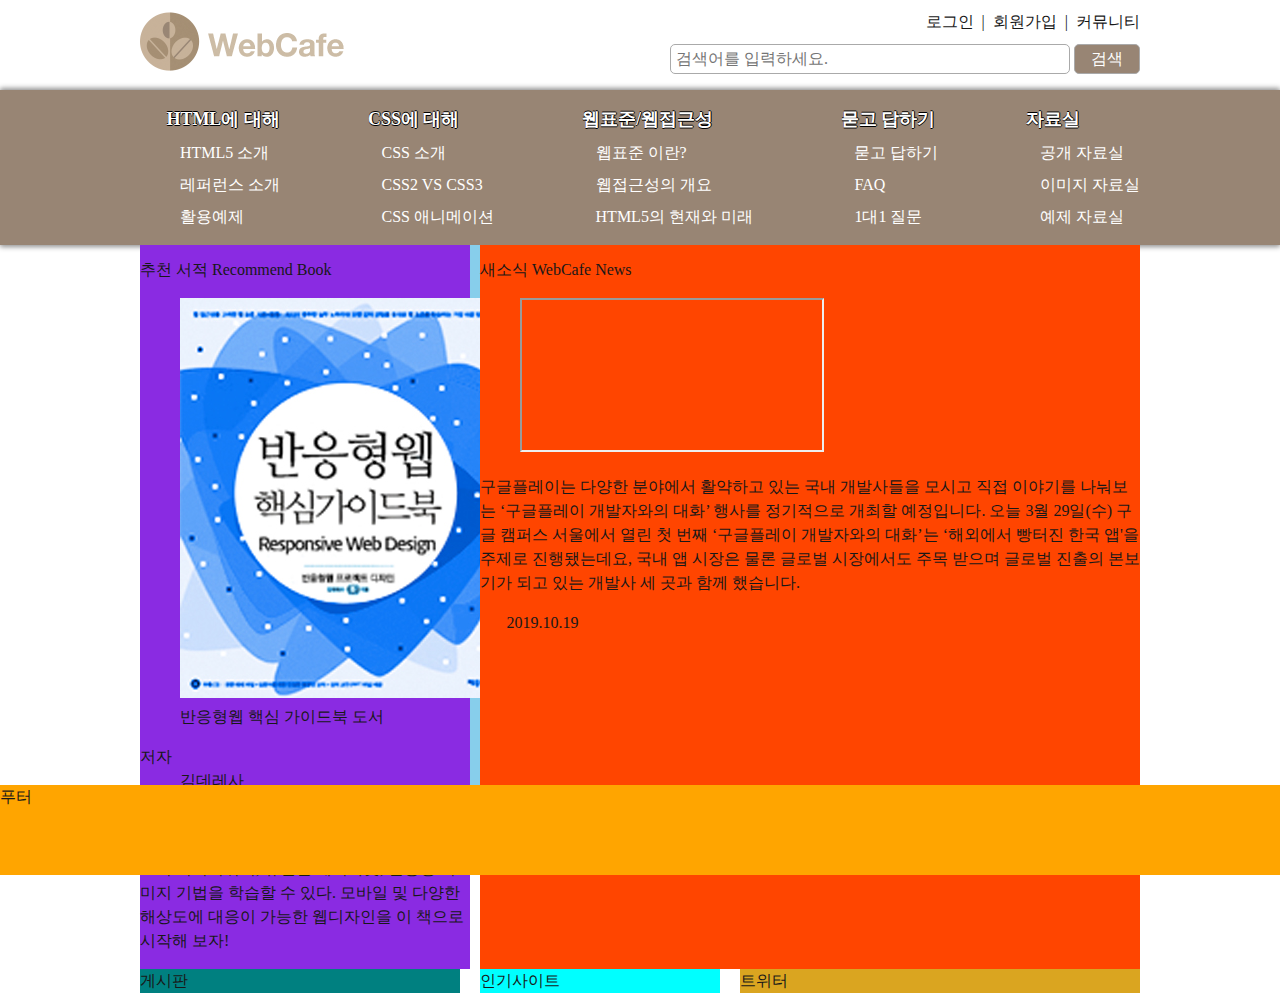
==== index.html @ 344025b4 "추천서적 및 새소식 마크업 완성" ====
<!DOCTYPE html>
<html lang="ko-KR">
<head>
    <meta charset="UTF-8">
    <meta name="viewport" content="width=device-width, initial-scale=1.0">
    <meta http-equiv="X-UA-Compatible" content="ie=edge">
    <title>반응형 웹</title>
    <link href='//spoqa.github.io/spoqa-han-sans/css/SpoqaHanSans-kr.css' rel='stylesheet' type='text/css'>
    <link rel="stylesheet" href="./css/style.css"> 
    <!-- <link rel="stylesheet" href="./css/float.css">  -->
    <!-- <link rel="stylesheet" href="./css/grid.css"> -->
    <script src="./js/jquery.min.js" defer></script>
    <script src="./js/menu.js" defer></script>

</head>
<body>
    <div class="container">
        <header class="header">
            <h1 class="logo"><a href="./index.html"><img src="./images/rwd-logo.png" alt="Web Cafe"></a></h1>
            <ul class="member">
                <li><a href="#">로그인</a><span class="bar" aria-hidden="true">|</span></li>
                <li><a href="#">회원가입</a><span class="bar" aria-hidden="true">|</span></li>
                <li><a href="#">커뮤니티</a></li>
            </ul>
            <form action="https://formspree.io/hyang081245@gmail.com" method="POST" class="search">
                <fieldset>
                    <legend>검색</legend>
                    <input type="search" aria-label="검색어" name="search" required placeholder="검색어를 입력하세요.">
                    <button type="submit" class="btn-search">검색</button>
                </fieldset>
            </form>
        </header>
        <nav class="navigation">
            <h2 class="a11y-hidden">메인 메뉴</h2>
            <button class="btn-menubar" aria-label="메뉴열기">
                <span class="menubar menubar-top"></span>
                <span class="menubar menubar-middle"></span>
                <span class="menubar menubar-bottom"></span>
            </button>
            <ul class="menu">
                <li class="menu-list">
                    <a href="#"" class="menu-item">HTML에 대해</a>
                    <ul class="sub-menu">
                        <li><a href="#">HTML5 소개</a></li>
                        <li><a href="#">레퍼런스 소개</a></li>
                        <li><a href="#">활용예제</a></li>
                    </ul>
                </li>
                <li class="menu-list">
                    <a class="menu-item">CSS에 대해</a>
                        <ul class="sub-menu">
                          <li><a href="#">CSS 소개</a></li>
                          <li><a href="#">CSS2 VS CSS3</a></li>
                          <li><a href="#">CSS 애니메이션</a></li>
                        </ul>
                </li>
                <li class="menu-list">
                    <a class="menu-item">웹표준/웹접근성</a>
                        <ul class="sub-menu">
                          <li><a href="#">웹표준 이란?</a></li>
                          <li><a href="#">웹접근성의 개요</a></li>
                          <li><a href="#">HTML5의 현재와 미래</a></li>
                        </ul>
                </li>
                <li class="menu-list">
                    <a class="menu-item">묻고 답하기</a>
                        <ul class="sub-menu">
                          <li><a href="#">묻고 답하기</a></li>
                          <li><a href="#">FAQ</a></li>
                          <li><a href="#">1대1 질문</a></li>
                        </ul>
                </li>
                <li class="menu-list">
                    <a class="menu-item">자료실</a>
                        <ul class="sub-menu">
                          <li><a href="#">공개 자료실</a></li>
                          <li><a href="#">이미지 자료실</a></li>
                          <li><a href="#">예제 자료실</a></li>
                        </ul>
                </li>
            </ul>
        </nav>
        <main class="main">
            <section class="book">
                <h2 class="book-heading ir">
                  추천 서적
                  <span class="en-block point-color-green">
                    Recommend Book
                  </span>
                </h2>
                <figure class="book-cover">
                  <img
                    class="responsive"
                    src="images/book_rwd.jpg"
                    alt=""
                    aria-labelledby="book-cover-caption"
                  />
                  <figcaption id="book-cover-caption">
                    반응형웹 핵심 가이드북 도서
                  </figcaption>
                </figure>
                <dl class="book-detail">
                  <dt>저자</dt>
                  <dd>김데레사</dd>
                  <dt class="a11y-hidden">평점</dt>
                  <dd class="book-grade" aria-label="5점 만점에 4점">
                    <span aria-hidden="true">★★★★☆</span>
                  </dd>
                </dl>
                <p class="recommend">
                  반응형웹 디자인을 위한 핵심 내용을 다루고 있으며 미디어쿼리, 유연한
                  레이아웃, 반응형 이미지 기법을 학습할 수 있다. 모바일 및 다양한
                  해상도에 대응이 가능한 웹디자인을 이 책으로 시작해 보자!
                </p>
              </section>
            
              <section class="news">
                <h2 class="news-heading ir">
                  새소식 <span class="en-block point-color-yellow">WebCafe News</span>
                </h2>
                <figure class="news-video-container">
                  <!-- <video class="news-video rwd-img" poster="media/poster.jpg" controls>
                    <source src="media/stories.mp4" type="video/mp4" />
                    <track
                      src="media/stories-en.vtt"
                      kind="captions"
                      srclang="en"
                      label="English Caption"
                    />
                  </video> -->
                  <div class="iframe-container">
                    <iframe
                      class="iframe-video"
                      src="https://www.youtube.com/embed/0Jw7OBkkfzo"
                      allowfullscreen
                    ></iframe>
                  </div>
                  <figcaption class="a11y-hidden">구글 개발자 이야기</figcaption>
                </figure>
                <p class="news-summary">
                  구글플레이는 다양한 분야에서 활약하고 있는 국내 개발사들을 모시고 직접
                  이야기를 나눠보는 ‘구글플레이 개발자와의 대화’ 행사를 정기적으로
                  개최할 예정입니다. 오늘 3월 29일(수) 구글 캠퍼스 서울에서 열린 첫 번째
                  ‘구글플레이 개발자와의 대화’는 ‘해외에서 빵터진 한국 앱'을 주제로
                  진행됐는데요, 국내 앱 시장은 물론 글로벌 시장에서도 주목 받으며 글로벌
                  진출의 본보기가 되고 있는 개발사 세 곳과 함께 했습니다.
                </p>
                <time class="news-date icon-calendar" datetime="2019-10-19T14:03:23">
                  2019.10.19
                </time>
              </section>

            </section>
            <section class="board">게시판</section>
            <section class="favorite">인기사이트</section>
            <article class="twitter">트위터</article>
        </main>
        <footer class="footer">푸터</footer>
    </div>
    
</body>
</html>
---- css/style.css ----
@charset "utf-8";
@import url(./normalize.css);
@import url(./fonts.css);

*, *::before, *::after {
  box-sizing: border-box; 
  font-family: 'Spoqa Han Sans', 'Sans-serif'; 
}
html {
  font-size: 10px;
}
body{
  font-weight: 300;
  font-size: 1.6rem;
  color: #181818;
  background-color: #fff;
  line-height: 1.5;
}
a {
  text-decoration: none;
  color: inherit;
}
/*제목초기화*/
h1, h2, h3, h4, h5, h6{
  font-size: 1em;
  font-weight: 300;
}
fieldset{
  border: 0;
  margin: 0;
  padding: 0;
}
/*공통 숨김 콘텐츠*/
legend, .a11y-hidden{
  background: pink;
  position: absolute;
  width: 1px;
  height: 1px;
  margin: -1px;
  overflow: hidden;
  clip-path: polygon(0 0, 0 0, 0 0)
}
/*all divice*/
.container{
  display: flex;
  flex-flow: row wrap;
}

.header, .navigation, .main, .footer{
  width: 100%;
}

/*공통헤더*/

.header{
padding-bottom: 1em;
  display: flex;
  flex-flow: row wrap;
}
.logo, .member, .search{
  width: 100%;
}
/*공통 멤버*/
.member{
  display: flex;
  justify-content: flex-end;
  order: -1;
  margin: 0;
  list-style: none;
  padding: 2px 0;
}
.member a{
  display: inline-block;
  padding: 0.5em 0;
}
/*공통로고*/
.logo{
}
/*공통검색*/
.search{
  order: 1;
}
input[type="search"], .btn-search{
  vertical-align: top;
}
input[type="search"]{
  border: 1px solid #aaa;
  border-radius: 5px;
  padding: 2px 5px;
 height: 30px;
}

input[type="search"]:focus::-webkit-input-placeholder { /* Chrome/Opera/Safari */
  color: transparent;
}
input[type="search"]:focus::-moz-placeholder { /* Firefox 19+ */
  color: transparent;
}
input[type="search"]:focus:-ms-input-placeholder { /* IE 10+ */
  color: transparent;
}
input[type="search"]:focus:-moz-placeholder { /* Firefox 18- */
  color: transparent;
}


.main{
  background-color: skyblue;
  height: 60vh;
  display: flex;
  flex-flow: row wrap; 
}
.book, .news, .board, .favorite, .twitter{
  width: 100%;
}
.book{
  background-color: blueviolet;
}
.news{
  background-color: orangered;
}
.board{
  background-color: teal;
}
.favorite{
background-color: aqua;
}
.twitter{
  background-color: goldenrod
}
.footer{
  background-color: orange;
  height: 10vh;
}






/*mobile device*/

@media screen and (max-width:1000px){
/*모바일 헤더*/
  .header{
    background-color: #38302e;
  }
  .logo, .member, .search{
    padding: 0 1.5em;
  }
  .logo{   
    margin-top:0.5em;
    margin-bottom: 0.5em;
  }
  /*모바일 검색*/

  .search fieldset{
    font-size: 0;
  }
  input[type="search"]{
    width: calc(100% - 4.5rem);
    font-size: 1.6rem;
  }
  .btn-search{
    width: 3rem;
    height: 3rem;
    font-size: 1rem;
    padding: 0;
    border: 0;
    background: transparent;
    position: relative;
    margin-left: 1.5rem;
  }
  .btn-search::after{
    content: "";
    position: absolute;
    top: 0;
    left: 0;
    width: 100%;
    height: 100%;
    background: url(./images/btn_search.png) no-repeat 0 0 / cover;
  }

  /*모바일 내비게이션*/
  .btn-menubar{
    background: transparent;
    width: 3rem;
    height: 3rem;
    border: 0;
    padding: 0;
    position: absolute;
    right: 1.5em;
    top:4em;
    overflow: hidden;
    cursor: pointer;
  }
  .menubar{
    background-color: #fff;
    width: 100%;
    height: 20%;
    position: absolute;
    left:0;
    border-radius: 1em;
    transition: all 0.2s;
  }
  .menubar-top{
    top: 0;

  }
  .menubar-middle{
    top: 50%;
    transform: translateY(-50%);
  }
  .menubar-bottom{
    top: 100%;
    transform: translateY(-100%);
  }
  .nav-act .menubar-middle{
    transform: translate(-100%, -50%);
  }
  .nav-act .menubar-top{
    top: 50%;
    transform: translateY(-50%) rotate(45deg);
  }
  .nav-act .menubar-bottom{
    top: 50%;
    transform: translateY(-50%) rotate(-45deg);
  }
  .menu{
    color: #fff;
    background-color: rgba(0,0,0,0.85);
    margin: 0;
    position: fixed;
    top: 0;
    left: 0;
    width: 80%;
    height: 100vh;
    padding: 2em 1em; 
    list-style: none;
    transform:  translateX(-100%);
    transition: all 0.2s;
  
  }
  .menu-item{
    cursor: pointer;
  }
  .nav-act .menu{
    transform: none;

  }
  .menu-list{
    margin: 1em 0;
  }
  .sub-menu{
    padding-left: 3em;
    display: none;
  }
  .menu-act .sub-menu{
    display: block;
  }
  .sub-menu li{
    margin: 0.5em 0;
  }
  
  .member{
    background-color: #988574;
    color: #fff;
  }
  .member a{
    margin-left: 1em;
  }
  .bar{
    display: none;
  }
}




/*desktop divice*/
@media screen and (min-width : 1000px){
  .container{
    flex-direction: column;
    align-items: center;
  }
  .header, .menu, .main {
    width: 1000px;
  }
  .header{
    position: relative;
  }
  /*데스크탑 멤버*/
  .bar{
    margin: 0 0.5em;
  }
  /*데스크탑 로고*/
  .logo{
    position: absolute;
    width: initial;
    top:50%;
    left:0;
    transform: translateY(-50%);
    margin: 0;
  }
  /*데스크탑 검색*/
  .search{
    text-align: right;
  }
  input[type="search"]{
    width: 25em;
  }
  .btn-search{
    border: 1px solid #aaa;
    background: #988574;
    color:#fff;
    height: 3rem;
    padding: 0.15em 1em;
    border-radius: 5px;
  }

  /*데스크탑 내비게이션*/
  .navigation{
    background-color: #988574;
    color: #fff;
    box-shadow: 0 -2px 5px 0 #999, 0 2px 5px 0 #999;  
  }
  .btn-menubar{
    display: none;
  }
  .menu, .sub-menu{
    list-style: none;
  }
  .menu{
     margin: 0 auto;
     display: flex;
     justify-content: space-between;
     /* overflow: hidden; */
     padding-left: 0;
  }
  .menu-list{
    /* float: left; */
    margin: 1em 0 0.5em 0;
  }
  .menu-item{
    font-weight: 700;
    font-size: 1.8rem;
  
    cursor: text;
  }
  .menu-list::before, .menu-item{
    text-shadow: 1px 0 0 #000, 0 1px 0 #000, -1px 0 0 #0000, 0 -1px 0 #000;
  }
  .sub-menu{
    font-weight: 400;
  }
  .sub-menu li{
    margin: 0.5em 0;
  }

  .main{ 
    justify-content: space-between;
  }
  .book {
    width: 330px;
  }
  .news{
    width: 660px;
  }
  .board{
    width: 320px;
  }
  .favorite{
    width: 240px;
  }
  .twitter{
    width: 400px;
  }
}
---- css/float.css ----
@charset "utf-8";
@import url(./normalize.css);

/*all divice*/
.container{
  background-color:silver;
}

.header{
  background-color: yellowgreen;
  padding-top: 50px;

}
.logo, .member, .search{
  width: 100%;
}
.logo {}
.member{
  float: right;
  position: absolute;
  display: inline-block;
  margin: 0;
  list-style: none;
  padding: 0;
  top:0;
}
.member li{
  float:left;
}
.search{
}
.navigation{
  background-color: pink;
  height: 20vh;
}
.main{
  background-color: skyblue;
  overflow: hidden;
  height: 60vh; 
}

.book{
  background-color: blueviolet;
}
.news{
  background-color: orangered;
}
.board{
  background-color: teal;
}
.favorite{
background-color: aqua;
}
.twitter{
  background-color: goldenrod
}
.footer{
  background-color: orange;
  height: 10vh;
}


/*mobile divice*/
@media screen and (max-width:1000px){
  
  .favorite, .twitter {
    width: 50%;
    float: left;
  }

}



/*desktop divice*/
@media screen and (min-width:1000px){
  .header, .main{
    width: 1000px;
    margin: 0 auto;
  }
  .main > * {
    float: left;
  }
.book, .board, .twitter{
  margin-right: 20px;
}
  .board, .book{
    width: 320px;
  }
  .news {
    width: 660px;
  }
  .favorite{
    width: 240px;
    float:right;
  }
  .twitter{
    width: 400px;
  }
}
---- css/grid.css ----
@charset "utf-8";
@import url(./normalize.css);

/*all divice*/
.container{
  background-color:silver;
}

.header{
  background-color: yellowgreen;
   height: 10vh; 
}
.navigation{
  background-color: pink;
  height: 20vh;
}
.main{
  background-color: skyblue;
  /* height: 60vh;  */
  display: grid;

}

.book{
  background-color: blueviolet;
}
.news{
  background-color: orangered;
}
.board{
  background-color: teal;
}
.favorite{
background-color: aqua;
}
.twitter{
  background-color: goldenrod
}
.footer{
  background-color: orange;
  height: 10vh;
}

/**/
@media screen and (max-width:800px){
  .main {
    /* grid-template-rows: 50px 50px 50px; */
    grid-auto-rows: minmax(50px, auto);
    grid-template-columns: repeat(2, 50%);
    grid-template-areas: "book book"
                        "twitter board"
                        "favorite ."
                        "news news";
    /* grid-column-gap: 20px; */
  }
  .book{
   
    grid-area: book;
  }
  .twitter{
    grid-area: twitter;
  }
  .news {
    grid-area: news;
  }
  .board{
    grid-area: board;
  }
  .favorite{
    grid-area: favorite;
  }
}
@media screen and (min-width:800px) and (max-width: 1200px){
  .main {
    grid-auto-rows: minmax(50px, auto);
    grid-template-columns: repeat(4, 25%);
    /* grid-column-gap: 20px; */
  }

  .news {
    grid-area: 1/1/2/5;/*rs/cs/re/ce*/
  }
  .book{
    grid-column: 1/3;
  }
  .favorite{
    grid-area: 2/4/4/5;
  }
  .twitter{
 grid-column: 1/4;
  }
  .board{
    grid-area: 4/2/5/5;
  }

}

@media screen and (min-width:1200px){
  .container{
    max-width: 1600px;
    margin: 0 auto;
  }
  .main {
   grid-auto-rows: minmax(100px, auto);
   grid-template-columns: repeat(8,11.1875%);
   /* grid-column-gap: 1.5%; */
  }

  .news {
    grid-area: 1/2/2/8;/*rs/cs/re/ce*/
  }
  .book{
    grid-area: 2/1/3/4;
  }
  .board{
    grid-area: 2/5/3/9;
  }
  .favorite{
    grid-area: 3/1/4/4;
  }
  .twitter{
    grid-area: 3/4/4/8;
  }
  

}
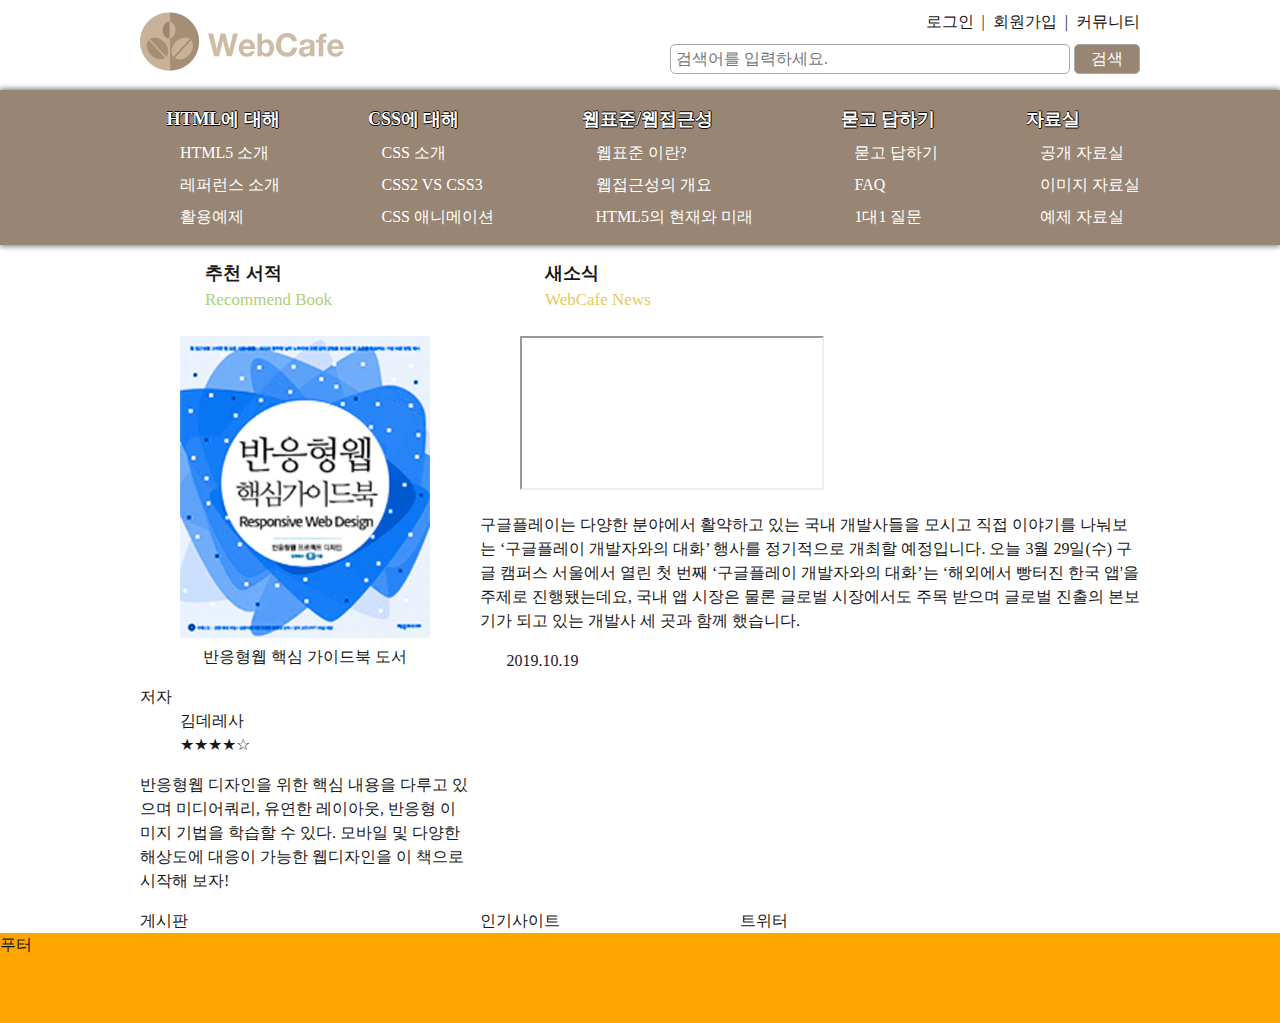
==== commit b8fe4e78: "반응형 이미지 및 ir기법 적용" ====
--- a/index.html
+++ b/index.html
@@ -115,7 +115,7 @@
               </section>
             
               <section class="news">
-                <h2 class="news-heading ir">
+                <h2 class="news-heading ir ir-news">
                   새소식 <span class="en-block point-color-yellow">WebCafe News</span>
                 </h2>
                 <figure class="news-video-container">
--- a/css/style.css
+++ b/css/style.css
@@ -40,6 +40,61 @@
   overflow: hidden;
   clip-path: polygon(0 0, 0 0, 0 0)
 }
+
+/*공통스타일 모듈*/
+
+.responsive{
+  max-width: 100%;
+  height: auto;
+}
+.en-block{
+  font-weight: 400;
+  font-size: 1.7rem;
+  display: block;
+}
+.ir{
+  background:url(./images/sprite_main.png) no-repeat;
+  padding-left: 65px;
+  min-height: 60px;
+}
+.ir-book{
+  background-position: 0 0;
+}
+.ir-news{
+  background-position: 0 -230px;
+}
+.ir-board{
+  background-position: 0 -115px;
+}
+.ir-favorite{
+  background-position: 0 -345px;
+}
+.ir-twitter{
+  background-position: 0 -460px;
+}
+
+.point-color-green{
+  color: #abd375;
+}
+.point-color-yellow{
+  color: #e8ca58;
+}
+.point-color-brown{
+  color: #c7b39a;
+}
+.point-color-skyblue{
+  color: #6aaee6;
+}
+.point-color-orange{
+  color: #eea60a;
+}
+
+
+
+
+
+
+
 /*all divice*/
 .container{
   display: flex;
@@ -103,31 +158,39 @@
   color: transparent;
 }
 
-
+/*공통메인*/
 .main{
-  background-color: skyblue;
-  height: 60vh;
   display: flex;
   flex-flow: row wrap; 
 }
 .book, .news, .board, .favorite, .twitter{
   width: 100%;
 }
-.book{
-  background-color: blueviolet;
-}
-.news{
-  background-color: orangered;
-}
-.board{
-  background-color: teal;
-}
-.favorite{
-background-color: aqua;
-}
-.twitter{
-  background-color: goldenrod
-}
+.main [class*="-heading"]{
+  font-weight: 700;
+  font-size: 1.8rem;
+}
+
+
+/*공통 추천서적*/
+.book-cover{
+  text-align: center;
+}
+
+/*공통 새소식*/
+
+/*공통 게시판*/
+
+/*공통 인기 사이트*/
+
+/*공통 트위터*/
+
+
+
+
+
+
+
 .footer{
   background-color: orange;
   height: 10vh;
@@ -182,6 +245,7 @@
   }
 
   /*모바일 내비게이션*/
+ 
   .btn-menubar{
     background: transparent;
     width: 3rem;
@@ -227,24 +291,28 @@
     transform: translateY(-50%) rotate(-45deg);
   }
   .menu{
+    transform:  translateX(-100%);
+    transition: all 0.2s;
+    overflow: hidden;
+    width: 0;
+    color: transparent;
+    position: fixed;
+    list-style: none;  
+    top: 0;
+    left: 0;
+  
+  }
+  .menu-item{
+    cursor: pointer;
+  }
+  .nav-act .menu{
     color: #fff;
     background-color: rgba(0,0,0,0.85);
-    margin: 0;
-    position: fixed;
-    top: 0;
-    left: 0;
+    margin: 0;    
+    height: 100vh;
+    padding: 0;    
     width: 80%;
-    height: 100vh;
     padding: 2em 1em; 
-    list-style: none;
-    transform:  translateX(-100%);
-    transition: all 0.2s;
-  
-  }
-  .menu-item{
-    cursor: pointer;
-  }
-  .nav-act .menu{
     transform: none;
 
   }
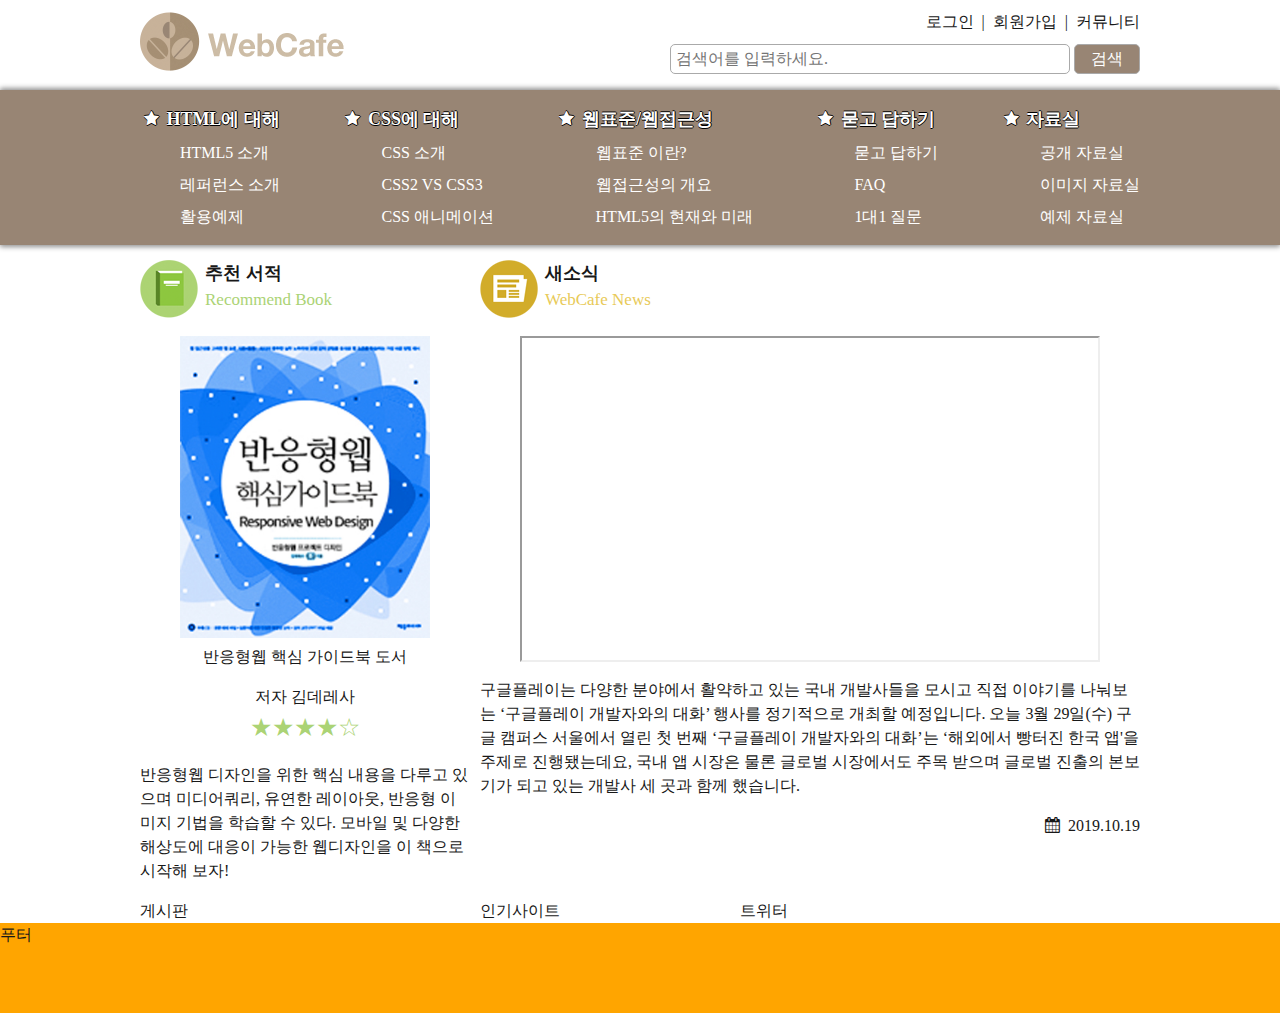
==== commit b37d8ac2: "추천서적 및 새소식 상세 디자인 완성" ====
--- a/index.html
+++ b/index.html
@@ -103,7 +103,7 @@
                   <dt>저자</dt>
                   <dd>김데레사</dd>
                   <dt class="a11y-hidden">평점</dt>
-                  <dd class="book-grade" aria-label="5점 만점에 4점">
+                  <dd class="point-color-green" aria-label="5점 만점에 4점">
                     <span aria-hidden="true">★★★★☆</span>
                   </dd>
                 </dl>
@@ -119,7 +119,7 @@
                   새소식 <span class="en-block point-color-yellow">WebCafe News</span>
                 </h2>
                 <figure class="news-video-container">
-                  <!-- <video class="news-video rwd-img" poster="media/poster.jpg" controls>
+                  <!-- <video class="news-video responsive" poster="media/poster.jpg" controls>
                     <source src="media/stories.mp4" type="video/mp4" />
                     <track
                       src="media/stories-en.vtt"
@@ -128,7 +128,7 @@
                       label="English Caption"
                     />
                   </video> -->
-                  <div class="iframe-container">
+                  <div class="iframe-container video-16-9">
                     <iframe
                       class="iframe-video"
                       src="https://www.youtube.com/embed/0Jw7OBkkfzo"
--- a/css/style.css
+++ b/css/style.css
@@ -89,6 +89,27 @@
   color: #eea60a;
 }
 
+.iframe-container{
+  width: 100%;
+  height: 0 !important;
+  position: relative;
+}
+.video-4-3{
+  padding-top: 75%;
+}
+.video-16-9{
+  padding-top: 56.25%;
+}
+.video-21-9{
+  padding-top: 42.857142857142854%;
+}
+.iframe-video{
+  position: absolute;
+  top: 0;
+  left: 0;
+  width: 100%;
+  height: 100%;
+}
 
 
 
@@ -175,9 +196,24 @@
 /*공통 추천서적*/
 .book-cover{
   text-align: center;
-}
-
+  font-weight: 400;
+}
+.book-detail{
+  text-align: center;
+}
+.book-detail *{
+  margin: 0;
+  display: inline;
+}
+.book-detail [aria-label]{
+  display: block;
+  font-size: 2.5rem;
+}
 /*공통 새소식*/
+.news-date{
+  display: block;
+  text-align: right;
+}
 
 /*공통 게시판*/
 
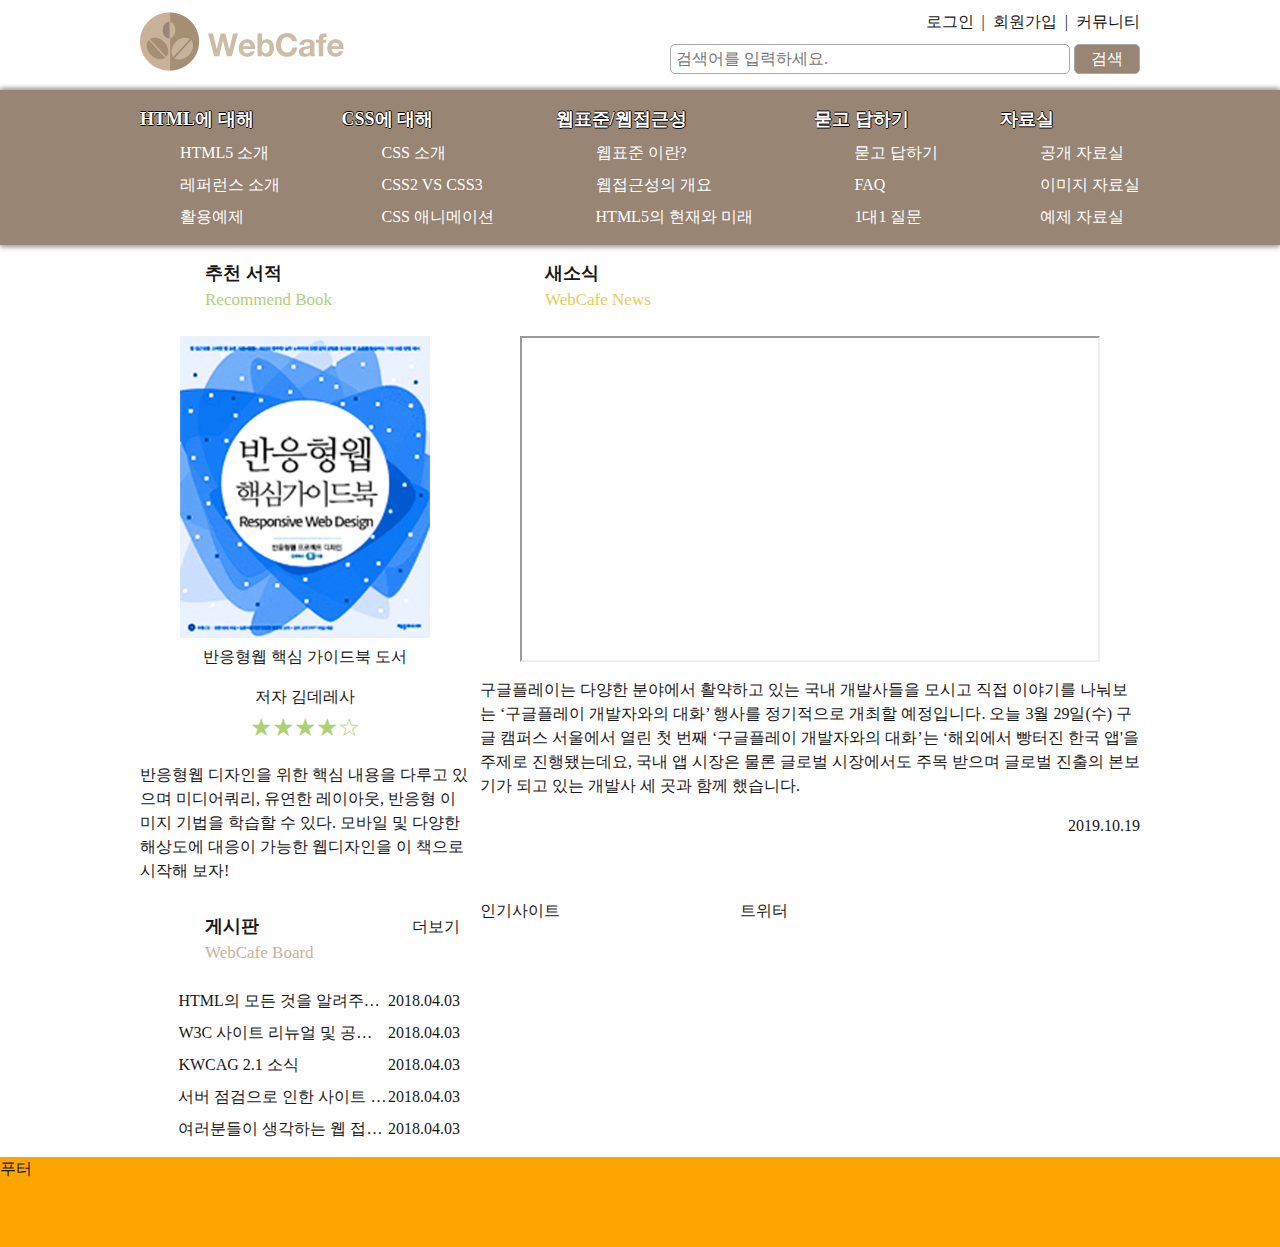
==== commit 8a9a7084: "게시판 마크업 및 상세 디자인 완성" ====
--- a/index.html
+++ b/index.html
@@ -151,7 +151,41 @@
               </section>
 
             </section>
-            <section class="board">게시판</section>
+            
+            <section class="board">
+                <h2 class="board-heading ir ir-board">
+                  <span id="board"> 게시판</span>
+                  <span class="en-block point-color-brown">WebCafe Board</span>
+                </h2>
+                <ul class="board-list">
+                  <li class="icon-star">
+                    <a href="#">HTML의 모든 것을 알려주마 샘플 활용법</a>
+                    <time datetime="2018-04-04T12:34:12">2018.04.03</time>
+                  </li>
+                  <li class="icon-star">
+                    <a href="#">W3C 사이트 리뉴얼 및 공지사항</a>
+                    <time datetime="2018-04-04T12:34:12">2018.04.03</time>
+                  </li>
+                  <li class="icon-star">
+                    <a href="#">KWCAG 2.1 소식</a>
+                    <time datetime="2018-04-04T12:34:12">2018.04.03</time>
+                  </li>
+                  <li class="icon-star">
+                    <a href="#">서버 점검으로 인한 사이트 이용안내 입니다.</a>
+                    <time datetime="2018-04-04T12:34:12">2018.04.03</time>
+                  </li>
+                  <li class="icon-star">
+                    <a href="#"
+                      >여러분들이 생각하는 웹 접근성에 대해 이야기를 나누어 봅시다.</a
+                    >
+                    <time datetime="2018-04-04T12:34:12">2018.04.03</time>
+                  </li>
+                </ul>
+                <a href="#" class="board-more" aria-labelledby="board" title="게시판으로 이동">
+                    <span class=" icon-plus point-color-brown" aria-hidden="true"></span>더보기</a>
+              </section>
+
+
             <section class="favorite">인기사이트</section>
             <article class="twitter">트위터</article>
         </main>
--- a/css/style.css
+++ b/css/style.css
@@ -216,6 +216,34 @@
 }
 
 /*공통 게시판*/
+.board{
+  position: relative;
+}
+.board-list{
+list-style: none;
+padding-left: 1em;
+}
+.board-list li{
+  margin-top: 0.5em;
+  display: flex;
+  align-items: center;
+}
+
+.board-list li > :nth-child(1){
+flex: 1 0 0;
+white-space: nowrap;
+overflow: hidden;
+text-overflow: ellipsis;
+}
+.board-more{
+  position: absolute;
+  top: 1em;
+  right: 0;
+}
+
+
+
+
 
 /*공통 인기 사이트*/
 
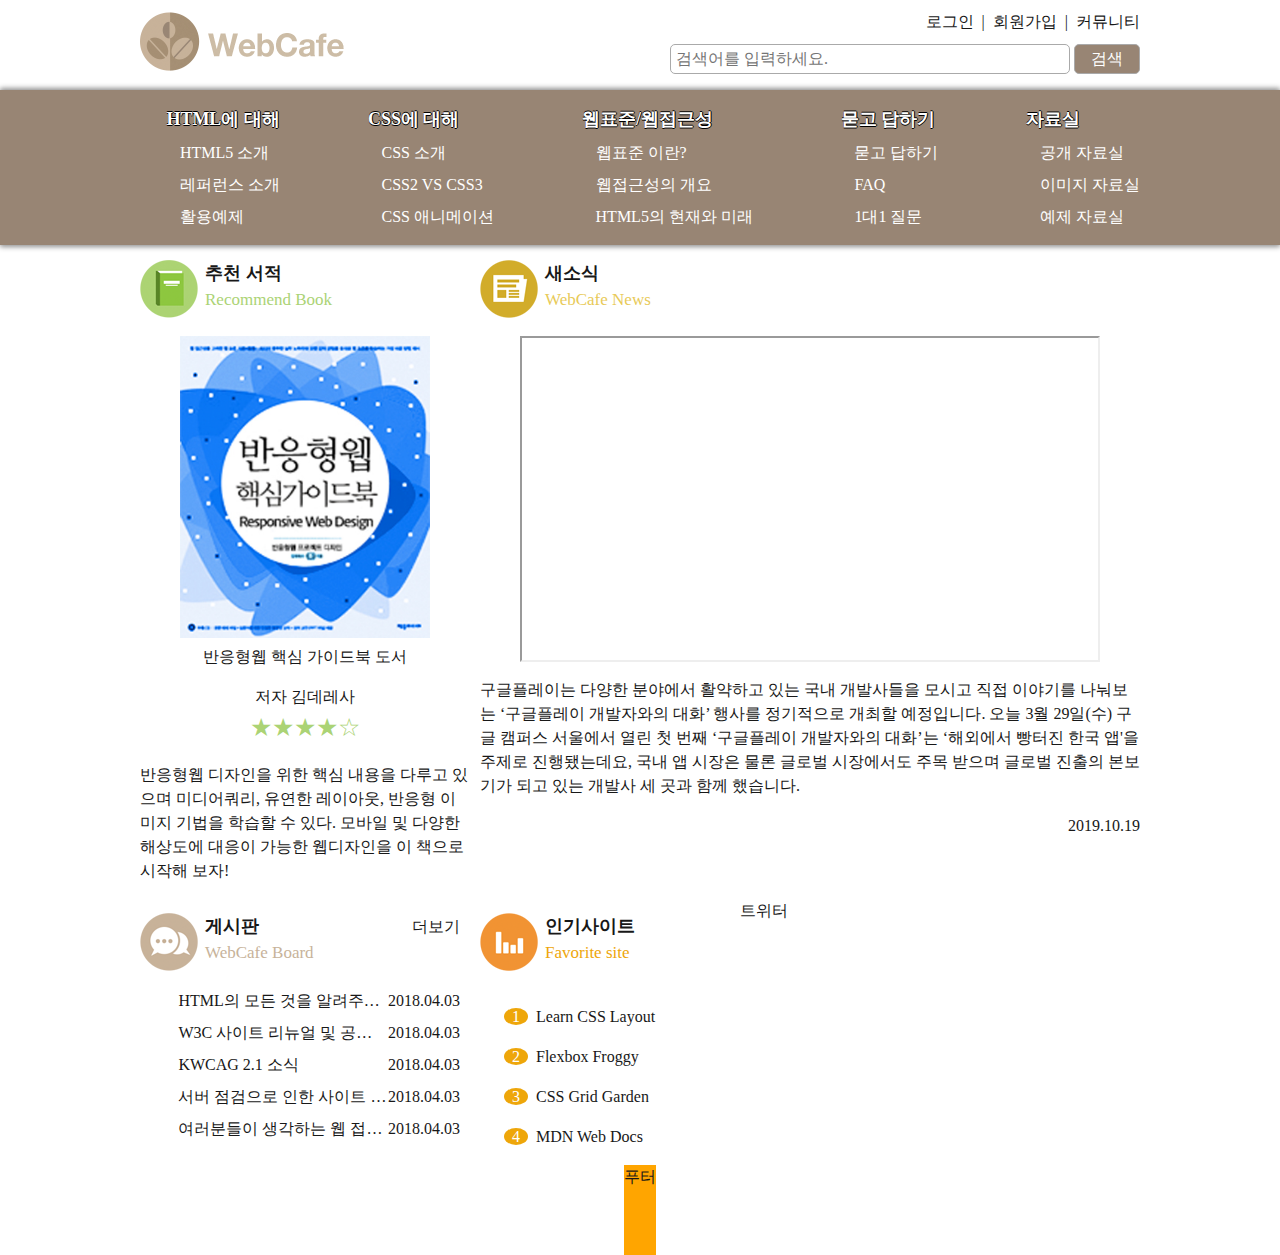
==== commit 6a083c11: "인기사이트 마크업 및 상세디자인 완성" ====
--- a/index.html
+++ b/index.html
@@ -1,125 +1,122 @@
 <!DOCTYPE html>
 <html lang="ko-KR">
+
 <head>
-    <meta charset="UTF-8">
-    <meta name="viewport" content="width=device-width, initial-scale=1.0">
-    <meta http-equiv="X-UA-Compatible" content="ie=edge">
-    <title>반응형 웹</title>
-    <link href='//spoqa.github.io/spoqa-han-sans/css/SpoqaHanSans-kr.css' rel='stylesheet' type='text/css'>
-    <link rel="stylesheet" href="./css/style.css"> 
-    <!-- <link rel="stylesheet" href="./css/float.css">  -->
-    <!-- <link rel="stylesheet" href="./css/grid.css"> -->
-    <script src="./js/jquery.min.js" defer></script>
-    <script src="./js/menu.js" defer></script>
+  <meta charset="UTF-8">
+  <meta name="viewport" content="width=device-width, initial-scale=1.0">
+  <meta http-equiv="X-UA-Compatible" content="ie=edge">
+  <title>반응형 웹</title>
+  <link href='//spoqa.github.io/spoqa-han-sans/css/SpoqaHanSans-kr.css' rel='stylesheet' type='text/css'>
+  <link rel="stylesheet" href="./css/style.css">
+  <!-- <link rel="stylesheet" href="./css/float.css">  -->
+  <!-- <link rel="stylesheet" href="./css/grid.css"> -->
+  <script src="./js/jquery.min.js" defer></script>
+  <script src="./js/menu.js" defer></script>
 
 </head>
+
 <body>
-    <div class="container">
-        <header class="header">
-            <h1 class="logo"><a href="./index.html"><img src="./images/rwd-logo.png" alt="Web Cafe"></a></h1>
-            <ul class="member">
-                <li><a href="#">로그인</a><span class="bar" aria-hidden="true">|</span></li>
-                <li><a href="#">회원가입</a><span class="bar" aria-hidden="true">|</span></li>
-                <li><a href="#">커뮤니티</a></li>
-            </ul>
-            <form action="https://formspree.io/hyang081245@gmail.com" method="POST" class="search">
-                <fieldset>
-                    <legend>검색</legend>
-                    <input type="search" aria-label="검색어" name="search" required placeholder="검색어를 입력하세요.">
-                    <button type="submit" class="btn-search">검색</button>
-                </fieldset>
-            </form>
-        </header>
-        <nav class="navigation">
-            <h2 class="a11y-hidden">메인 메뉴</h2>
-            <button class="btn-menubar" aria-label="메뉴열기">
-                <span class="menubar menubar-top"></span>
-                <span class="menubar menubar-middle"></span>
-                <span class="menubar menubar-bottom"></span>
-            </button>
-            <ul class="menu">
-                <li class="menu-list">
-                    <a href="#"" class="menu-item">HTML에 대해</a>
-                    <ul class="sub-menu">
-                        <li><a href="#">HTML5 소개</a></li>
-                        <li><a href="#">레퍼런스 소개</a></li>
-                        <li><a href="#">활용예제</a></li>
-                    </ul>
-                </li>
-                <li class="menu-list">
-                    <a class="menu-item">CSS에 대해</a>
-                        <ul class="sub-menu">
-                          <li><a href="#">CSS 소개</a></li>
-                          <li><a href="#">CSS2 VS CSS3</a></li>
-                          <li><a href="#">CSS 애니메이션</a></li>
-                        </ul>
-                </li>
-                <li class="menu-list">
-                    <a class="menu-item">웹표준/웹접근성</a>
-                        <ul class="sub-menu">
-                          <li><a href="#">웹표준 이란?</a></li>
-                          <li><a href="#">웹접근성의 개요</a></li>
-                          <li><a href="#">HTML5의 현재와 미래</a></li>
-                        </ul>
-                </li>
-                <li class="menu-list">
-                    <a class="menu-item">묻고 답하기</a>
-                        <ul class="sub-menu">
-                          <li><a href="#">묻고 답하기</a></li>
-                          <li><a href="#">FAQ</a></li>
-                          <li><a href="#">1대1 질문</a></li>
-                        </ul>
-                </li>
-                <li class="menu-list">
-                    <a class="menu-item">자료실</a>
-                        <ul class="sub-menu">
-                          <li><a href="#">공개 자료실</a></li>
-                          <li><a href="#">이미지 자료실</a></li>
-                          <li><a href="#">예제 자료실</a></li>
-                        </ul>
-                </li>
-            </ul>
-        </nav>
-        <main class="main">
-            <section class="book">
-                <h2 class="book-heading ir">
-                  추천 서적
-                  <span class="en-block point-color-green">
-                    Recommend Book
-                  </span>
-                </h2>
-                <figure class="book-cover">
-                  <img
-                    class="responsive"
-                    src="images/book_rwd.jpg"
-                    alt=""
-                    aria-labelledby="book-cover-caption"
-                  />
-                  <figcaption id="book-cover-caption">
-                    반응형웹 핵심 가이드북 도서
-                  </figcaption>
-                </figure>
-                <dl class="book-detail">
-                  <dt>저자</dt>
-                  <dd>김데레사</dd>
-                  <dt class="a11y-hidden">평점</dt>
-                  <dd class="point-color-green" aria-label="5점 만점에 4점">
-                    <span aria-hidden="true">★★★★☆</span>
-                  </dd>
-                </dl>
-                <p class="recommend">
-                  반응형웹 디자인을 위한 핵심 내용을 다루고 있으며 미디어쿼리, 유연한
-                  레이아웃, 반응형 이미지 기법을 학습할 수 있다. 모바일 및 다양한
-                  해상도에 대응이 가능한 웹디자인을 이 책으로 시작해 보자!
-                </p>
-              </section>
-            
-              <section class="news">
-                <h2 class="news-heading ir ir-news">
-                  새소식 <span class="en-block point-color-yellow">WebCafe News</span>
-                </h2>
-                <figure class="news-video-container">
-                  <!-- <video class="news-video responsive" poster="media/poster.jpg" controls>
+  <div class="container">
+    <header class="header">
+      <h1 class="logo"><a href="./index.html"><img src="./images/rwd-logo.png" alt="Web Cafe"></a></h1>
+      <ul class="member">
+        <li><a href="#">로그인</a><span class="bar" aria-hidden="true">|</span></li>
+        <li><a href="#">회원가입</a><span class="bar" aria-hidden="true">|</span></li>
+        <li><a href="#">커뮤니티</a></li>
+      </ul>
+      <form action="https://formspree.io/hyang081245@gmail.com" method="POST" class="search">
+        <fieldset>
+          <legend>검색</legend>
+          <input type="search" aria-label="검색어" name="search" required placeholder="검색어를 입력하세요.">
+          <button type="submit" class="btn-search">검색</button>
+        </fieldset>
+      </form>
+    </header>
+    <nav class="navigation">
+      <h2 class="a11y-hidden">메인 메뉴</h2>
+      <button class="btn-menubar" aria-label="메뉴열기">
+        <span class="menubar menubar-top"></span>
+        <span class="menubar menubar-middle"></span>
+        <span class="menubar menubar-bottom"></span>
+      </button>
+      <ul class="menu">
+        <li class="menu-list">
+          <a href="#"" class=" menu-item">HTML에 대해</a>
+          <ul class="sub-menu">
+            <li><a href="#">HTML5 소개</a></li>
+            <li><a href="#">레퍼런스 소개</a></li>
+            <li><a href="#">활용예제</a></li>
+          </ul>
+        </li>
+        <li class="menu-list">
+          <a class="menu-item">CSS에 대해</a>
+          <ul class="sub-menu">
+            <li><a href="#">CSS 소개</a></li>
+            <li><a href="#">CSS2 VS CSS3</a></li>
+            <li><a href="#">CSS 애니메이션</a></li>
+          </ul>
+        </li>
+        <li class="menu-list">
+          <a class="menu-item">웹표준/웹접근성</a>
+          <ul class="sub-menu">
+            <li><a href="#">웹표준 이란?</a></li>
+            <li><a href="#">웹접근성의 개요</a></li>
+            <li><a href="#">HTML5의 현재와 미래</a></li>
+          </ul>
+        </li>
+        <li class="menu-list">
+          <a class="menu-item">묻고 답하기</a>
+          <ul class="sub-menu">
+            <li><a href="#">묻고 답하기</a></li>
+            <li><a href="#">FAQ</a></li>
+            <li><a href="#">1대1 질문</a></li>
+          </ul>
+        </li>
+        <li class="menu-list">
+          <a class="menu-item">자료실</a>
+          <ul class="sub-menu">
+            <li><a href="#">공개 자료실</a></li>
+            <li><a href="#">이미지 자료실</a></li>
+            <li><a href="#">예제 자료실</a></li>
+          </ul>
+        </li>
+      </ul>
+    </nav>
+    <main class="main">
+      <section class="book">
+        <h2 class="book-heading ir">
+          추천 서적
+          <span class="en-block point-color-green">
+            Recommend Book
+          </span>
+        </h2>
+        <figure class="book-cover">
+          <img class="responsive" src="images/book_rwd.jpg" alt="" aria-labelledby="book-cover-caption" />
+          <figcaption id="book-cover-caption">
+            반응형웹 핵심 가이드북 도서
+          </figcaption>
+        </figure>
+        <dl class="book-detail">
+          <dt>저자</dt>
+          <dd>김데레사</dd>
+          <dt class="a11y-hidden">평점</dt>
+          <dd class="point-color-green" aria-label="5점 만점에 4점">
+            <span aria-hidden="true">★★★★☆</span>
+          </dd>
+        </dl>
+        <p class="recommend">
+          반응형웹 디자인을 위한 핵심 내용을 다루고 있으며 미디어쿼리, 유연한
+          레이아웃, 반응형 이미지 기법을 학습할 수 있다. 모바일 및 다양한
+          해상도에 대응이 가능한 웹디자인을 이 책으로 시작해 보자!
+        </p>
+      </section>
+
+      <section class="news">
+        <h2 class="news-heading ir ir-news">
+          새소식 <span class="en-block point-color-yellow">WebCafe News</span>
+        </h2>
+        <figure class="news-video-container">
+          <!-- <video class="news-video responsive" poster="media/poster.jpg" controls>
                     <source src="media/stories.mp4" type="video/mp4" />
                     <track
                       src="media/stories-en.vtt"
@@ -128,69 +125,74 @@
                       label="English Caption"
                     />
                   </video> -->
-                  <div class="iframe-container video-16-9">
-                    <iframe
-                      class="iframe-video"
-                      src="https://www.youtube.com/embed/0Jw7OBkkfzo"
-                      allowfullscreen
-                    ></iframe>
-                  </div>
-                  <figcaption class="a11y-hidden">구글 개발자 이야기</figcaption>
-                </figure>
-                <p class="news-summary">
-                  구글플레이는 다양한 분야에서 활약하고 있는 국내 개발사들을 모시고 직접
-                  이야기를 나눠보는 ‘구글플레이 개발자와의 대화’ 행사를 정기적으로
-                  개최할 예정입니다. 오늘 3월 29일(수) 구글 캠퍼스 서울에서 열린 첫 번째
-                  ‘구글플레이 개발자와의 대화’는 ‘해외에서 빵터진 한국 앱'을 주제로
-                  진행됐는데요, 국내 앱 시장은 물론 글로벌 시장에서도 주목 받으며 글로벌
-                  진출의 본보기가 되고 있는 개발사 세 곳과 함께 했습니다.
-                </p>
-                <time class="news-date icon-calendar" datetime="2019-10-19T14:03:23">
-                  2019.10.19
-                </time>
-              </section>
+          <div class="iframe-container video-16-9">
+            <iframe class="iframe-video" src="https://www.youtube.com/embed/0Jw7OBkkfzo" allowfullscreen></iframe>
+          </div>
+          <figcaption class="a11y-hidden">구글 개발자 이야기</figcaption>
+        </figure>
+        <p class="news-summary">
+          구글플레이는 다양한 분야에서 활약하고 있는 국내 개발사들을 모시고 직접
+          이야기를 나눠보는 ‘구글플레이 개발자와의 대화’ 행사를 정기적으로
+          개최할 예정입니다. 오늘 3월 29일(수) 구글 캠퍼스 서울에서 열린 첫 번째
+          ‘구글플레이 개발자와의 대화’는 ‘해외에서 빵터진 한국 앱'을 주제로
+          진행됐는데요, 국내 앱 시장은 물론 글로벌 시장에서도 주목 받으며 글로벌
+          진출의 본보기가 되고 있는 개발사 세 곳과 함께 했습니다.
+        </p>
+        <time class="news-date icon-calendar" datetime="2019-10-19T14:03:23">
+          2019.10.19
+        </time>
+      </section>
 
-            </section>
-            
-            <section class="board">
-                <h2 class="board-heading ir ir-board">
-                  <span id="board"> 게시판</span>
-                  <span class="en-block point-color-brown">WebCafe Board</span>
-                </h2>
-                <ul class="board-list">
-                  <li class="icon-star">
-                    <a href="#">HTML의 모든 것을 알려주마 샘플 활용법</a>
-                    <time datetime="2018-04-04T12:34:12">2018.04.03</time>
-                  </li>
-                  <li class="icon-star">
-                    <a href="#">W3C 사이트 리뉴얼 및 공지사항</a>
-                    <time datetime="2018-04-04T12:34:12">2018.04.03</time>
-                  </li>
-                  <li class="icon-star">
-                    <a href="#">KWCAG 2.1 소식</a>
-                    <time datetime="2018-04-04T12:34:12">2018.04.03</time>
-                  </li>
-                  <li class="icon-star">
-                    <a href="#">서버 점검으로 인한 사이트 이용안내 입니다.</a>
-                    <time datetime="2018-04-04T12:34:12">2018.04.03</time>
-                  </li>
-                  <li class="icon-star">
-                    <a href="#"
-                      >여러분들이 생각하는 웹 접근성에 대해 이야기를 나누어 봅시다.</a
-                    >
-                    <time datetime="2018-04-04T12:34:12">2018.04.03</time>
-                  </li>
-                </ul>
-                <a href="#" class="board-more" aria-labelledby="board" title="게시판으로 이동">
-                    <span class=" icon-plus point-color-brown" aria-hidden="true"></span>더보기</a>
-              </section>
+      </section>
+
+      <section class="board">
+        <h2 class="board-heading ir ir-board">
+          <span id="board"> 게시판</span>
+          <span class="en-block point-color-brown">WebCafe Board</span>
+        </h2>
+        <ul class="board-list">
+          <li class="icon-star">
+            <a href="#">HTML의 모든 것을 알려주마 샘플 활용법</a>
+            <time datetime="2018-04-04T12:34:12">2018.04.03</time>
+          </li>
+          <li class="icon-star">
+            <a href="#">W3C 사이트 리뉴얼 및 공지사항</a>
+            <time datetime="2018-04-04T12:34:12">2018.04.03</time>
+          </li>
+          <li class="icon-star">
+            <a href="#">KWCAG 2.1 소식</a>
+            <time datetime="2018-04-04T12:34:12">2018.04.03</time>
+          </li>
+          <li class="icon-star">
+            <a href="#">서버 점검으로 인한 사이트 이용안내 입니다.</a>
+            <time datetime="2018-04-04T12:34:12">2018.04.03</time>
+          </li>
+          <li class="icon-star">
+            <a href="#">여러분들이 생각하는 웹 접근성에 대해 이야기를 나누어 봅시다.</a>
+            <time datetime="2018-04-04T12:34:12">2018.04.03</time>
+          </li>
+        </ul>
+        <a href="#" class="board-more" aria-labelledby="board" title="게시판으로 이동">
+          <span class=" icon-plus point-color-brown" aria-hidden="true"></span>더보기</a>
+      </section>
 
 
-            <section class="favorite">인기사이트</section>
-            <article class="twitter">트위터</article>
-        </main>
-        <footer class="footer">푸터</footer>
-    </div>
-    
+      <section class="favorite">
+        <h2 class="favorite-heading ir ir-favorite">인기사이트
+          <span class="en-block point-color-orange">Favorite site</span>
+        </h2>
+        <ol class="favorite-list">
+          <li><a href="http://ko.learnlayout.com/" target="_blank" title="새창으로 열립니다.">Learn CSS Layout <span class="icon-link-ext" aria-hidden="ture"></span></a></li>
+          <li><a href="http://flexboxfroggy.com/" target="_blank" title="새창으로 열립니다.">Flexbox Froggy <span class="icon-link-ext" aria-hidden="ture"</a></li>
+          <li><a href="http://cssgridgarden.com" target="_blank" title="새창으로 열립니다.">CSS Grid Garden <span class="icon-link-ext" aria-hidden="ture"</a></li>
+          <li><a href="https://developer.mozilla.org/ko/" target="_blank" title="새창으로 열립니다.">MDN Web Docs <span class="icon-link-ext" aria-hidden="ture"</a></li>
+        </ol>
+      </section>
+      <article class="twitter">트위터</article>
+    </main>
+    <footer class="footer">푸터</footer>
+  </div>
+
 </body>
+
 </html>--- a/css/style.css
+++ b/css/style.css
@@ -246,6 +246,47 @@
 
 
 /*공통 인기 사이트*/
+.favorite-list{
+  list-style-type: none;
+  overflow: hidden;
+  counter-reset: 0;
+  padding-left: 1.5em;
+}
+.favorite-list li{
+  margin-top: 1em;
+  counter-increment: number;
+  }
+.favorite-list li::before{
+  content: counter(number);
+  background: #eea60a;
+  color: #fff;
+  padding: 0 0.5em;
+  border-radius: 50%;
+  margin-right:0.5em ;
+}
+
+/* .favorite-list li:nth-child(1)::before {
+  content: "1"; 
+}
+.favorite-list li:nth-child(2)::before {
+    content: "2";
+}
+.favorite-list li:nth-child(3)::before {
+  content: "3";
+}
+.favorite-list li:nth-child(4)::before {
+  content: "4";
+}
+
+.favorite-list li:nth-child(1)::before,
+.favorite-list li:nth-child(2)::before,
+.favorite-list li:nth-child(3)::before,
+.favorite-list li:nth-child(4)::before {
+  background: #eea60a;
+  color: #fff;
+  padding: 0 0.5em;
+  border-radius: 50%;
+} */
 
 /*공통 트위터*/
 
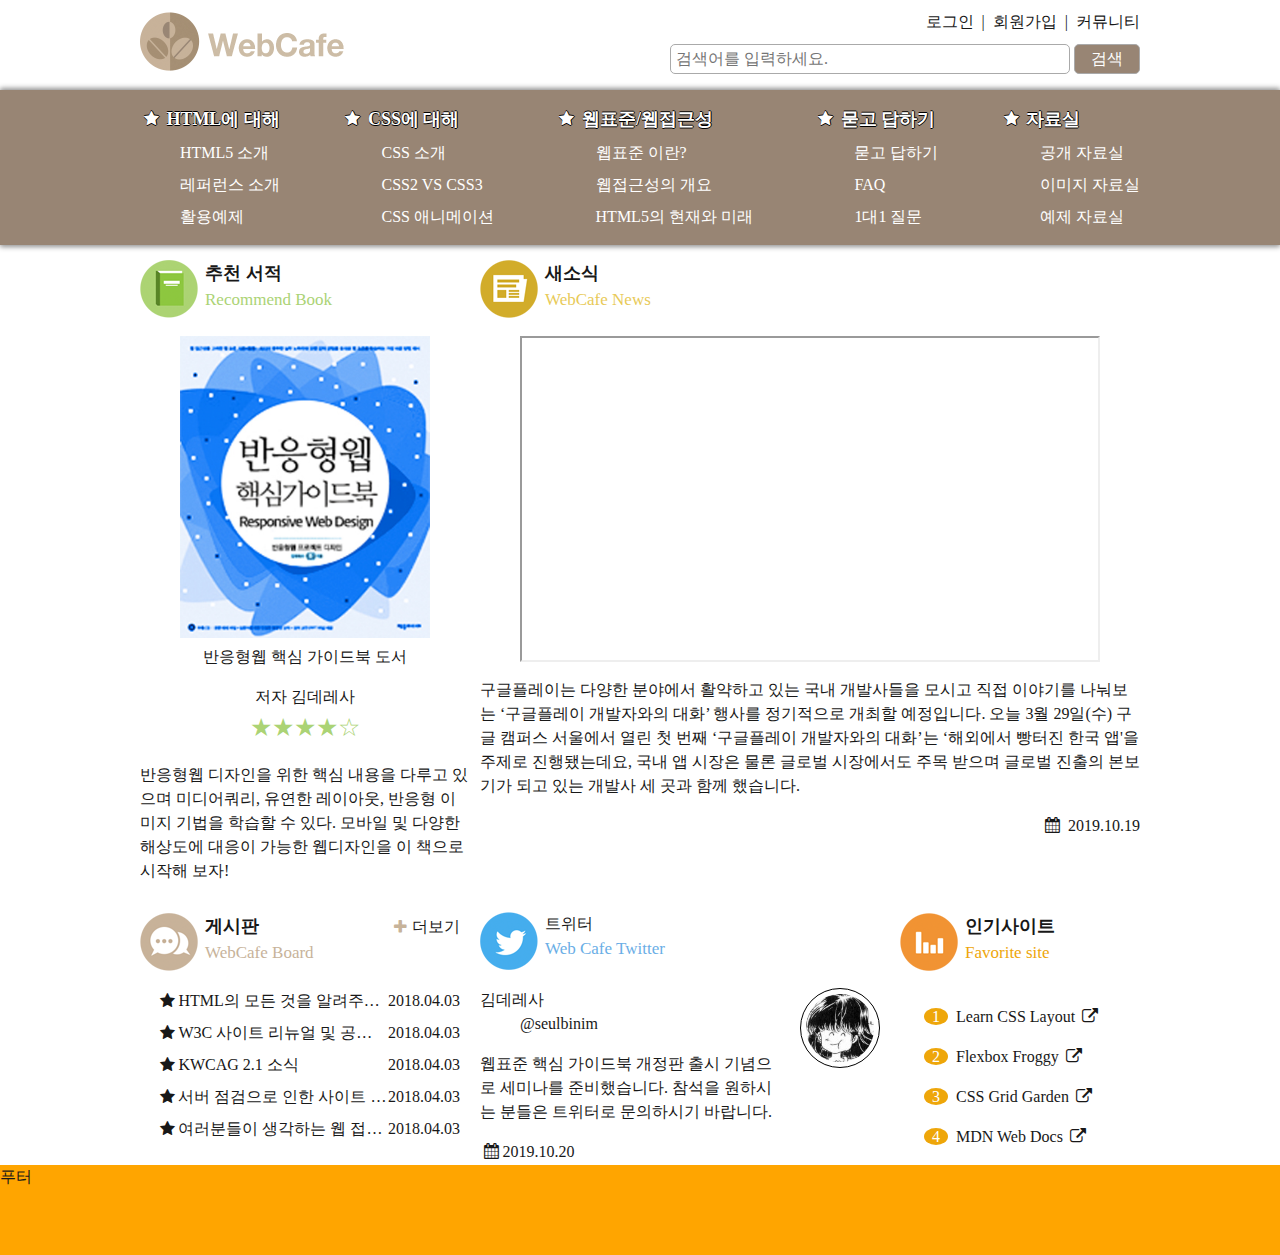
==== commit f55bf73b: "트위터 마크업 및 상세디자인 완성" ====
--- a/index.html
+++ b/index.html
@@ -7,6 +7,8 @@
   <meta http-equiv="X-UA-Compatible" content="ie=edge">
   <title>반응형 웹</title>
   <link href='//spoqa.github.io/spoqa-han-sans/css/SpoqaHanSans-kr.css' rel='stylesheet' type='text/css'>
+  <link rel="stylesheet" href="css/fonts.css">
+  <link rel="stylesheet" href="css/normalize.css">
   <link rel="stylesheet" href="./css/style.css">
   <!-- <link rel="stylesheet" href="./css/float.css">  -->
   <!-- <link rel="stylesheet" href="./css/grid.css"> -->
@@ -32,6 +34,7 @@
         </fieldset>
       </form>
     </header>
+
     <nav class="navigation">
       <h2 class="a11y-hidden">메인 메뉴</h2>
       <button class="btn-menubar" aria-label="메뉴열기">
@@ -41,7 +44,7 @@
       </button>
       <ul class="menu">
         <li class="menu-list">
-          <a href="#"" class=" menu-item">HTML에 대해</a>
+          <a href="#" class=" menu-item">HTML에 대해</a>
           <ul class="sub-menu">
             <li><a href="#">HTML5 소개</a></li>
             <li><a href="#">레퍼런스 소개</a></li>
@@ -82,6 +85,7 @@
         </li>
       </ul>
     </nav>
+
     <main class="main">
       <section class="book">
         <h2 class="book-heading ir">
@@ -143,7 +147,6 @@
         </time>
       </section>
 
-      </section>
 
       <section class="board">
         <h2 class="board-heading ir ir-board">
@@ -182,13 +185,42 @@
           <span class="en-block point-color-orange">Favorite site</span>
         </h2>
         <ol class="favorite-list">
-          <li><a href="http://ko.learnlayout.com/" target="_blank" title="새창으로 열립니다.">Learn CSS Layout <span class="icon-link-ext" aria-hidden="ture"></span></a></li>
-          <li><a href="http://flexboxfroggy.com/" target="_blank" title="새창으로 열립니다.">Flexbox Froggy <span class="icon-link-ext" aria-hidden="ture"</a></li>
-          <li><a href="http://cssgridgarden.com" target="_blank" title="새창으로 열립니다.">CSS Grid Garden <span class="icon-link-ext" aria-hidden="ture"</a></li>
-          <li><a href="https://developer.mozilla.org/ko/" target="_blank" title="새창으로 열립니다.">MDN Web Docs <span class="icon-link-ext" aria-hidden="ture"</a></li>
+          <li><a href="http://ko.learnlayout.com/" target="_blank" title="새창으로 열립니다.">Learn CSS Layout <span
+                class="icon-link-ext" aria-hidden="true"></span></a></li>
+          <li><a href="http://flexboxfroggy.com/" target="_blank" title="새창으로 열립니다.">Flexbox Froggy <span
+                class="icon-link-ext" aria-hidden="true"></span></a></li>
+          <li><a href="http://cssgridgarden.com" target="_blank" title="새창으로 열립니다.">CSS Grid Garden <span
+                class="icon-link-ext" aria-hidden="true"></span></a></li>
+          <li><a href="https://developer.mozilla.org/ko/" target="_blank" title="새창으로 열립니다.">MDN Web Docs <span
+                class="icon-link-ext" aria-hidden="true"></span></a></li>
         </ol>
       </section>
-      <article class="twitter">트위터</article>
+
+      <article class="twitter">
+
+        <h2 class="twitter-headig ir ir-twitter">
+          트위터
+          <span class="en-block point-color-skyblue">
+            Web Cafe Twitter
+          </span>
+        </h2>
+        <div class="twitter-content">
+          <dl class="twitter-user">
+            <dt class="a11y-hidden">사용자 이름</dt>
+            <dd class="twitter-user-name">김데레사</dd>
+            <dt class="a11y-hidden">사용자 아이디</dt>
+            <dd class="twitter-user-di"><a href="https://twitter.com/@naradesign">@seulbinim</a></dd>
+          </dl>
+          <figure class="twitter-user-profile">
+            <img src="./images/seulbinim.jpg" alt="김데레사" class="responsive circle-photo">
+          </figure>
+          <p class="twitter-summary">
+            웹표준 핵심 가이드북 개정판 출시 기념으로 세미나를 준비했습니다.
+            참석을 원하시는 분들은 트위터로 문의하시기 바랍니다.
+          </p>
+          <time class="twitter-date icon-calendar" datetime="2019-10-20T10:49:17">2019.10.20</time>
+        </div>
+      </article>
     </main>
     <footer class="footer">푸터</footer>
   </div>
--- a/css/fonts.css
+++ b/css/fonts.css
@@ -0,0 +1,69 @@
+@font-face {
+  font-family: 'fontello';
+  src: url('font/fontello.eot?90817840');
+  src: url('font/fontello.eot?90817840#iefix') format('embedded-opentype'),
+       url('font/fontello.woff2?90817840') format('woff2'),
+       url('font/fontello.woff?90817840') format('woff'),
+       url('font/fontello.ttf?90817840') format('truetype'),
+       url('font/fontello.svg?90817840#fontello') format('svg');
+  font-weight: normal;
+  font-style: normal;
+}
+/* Chrome hack: SVG is rendered more smooth in Windozze. 100% magic, uncomment if you need it. */
+/* Note, that will break hinting! In other OS-es font will be not as sharp as it could be */
+/*
+@media screen and (-webkit-min-device-pixel-ratio:0) {
+  @font-face {
+    font-family: 'fontello';
+    src: url('../font/fontello.svg?90817840#fontello') format('svg');
+  }
+}
+*/
+ 
+ [class^="icon-"]:before, [class*=" icon-"]:before {
+  font-family: "fontello";
+  font-style: normal;
+  font-weight: normal;
+  speak: none;
+ 
+  display: inline-block;
+  text-decoration: inherit;
+  width: 1em;
+  margin-right: .2em;
+  text-align: center;
+  /* opacity: .8; */
+ 
+  /* For safety - reset parent styles, that can break glyph codes*/
+  font-variant: normal;
+  text-transform: none;
+ 
+  /* fix buttons height, for twitter bootstrap */
+  line-height: 1em;
+ 
+  /* Animation center compensation - margins should be symmetric */
+  /* remove if not needed */
+  margin-left: .2em;
+ 
+  /* you can be more comfortable with increased icons size */
+  /* font-size: 120%; */
+ 
+  /* Font smoothing. That was taken from TWBS */
+  -webkit-font-smoothing: antialiased;
+  -moz-osx-font-smoothing: grayscale;
+ 
+  /* Uncomment for 3D effect */
+  /* text-shadow: 1px 1px 1px rgba(127, 127, 127, 0.3); */
+}
+ 
+.icon-search:before { content: '\e800'; } /* '' */
+.icon-star:before { content: '\e801'; } /* '' */
+.icon-plus:before { content: '\e802'; } /* '' */
+.icon-minus:before { content: '\e803'; } /* '' */
+.icon-export:before { content: '\e804'; } /* '' */
+.icon-calendar:before { content: '\e805'; } /* '' */
+.icon-link-ext:before { content: '\f08e'; } /* '' */
+.icon-quote-left:before { content: '\f10d'; } /* '' */
+.icon-quote-right:before { content: '\f10e'; } /* '' */
+.icon-circle:before { content: '\f111'; } /* '' */
+.icon-dot-circled:before { content: '\f192'; } /* '' */
+.icon-git-squared:before { content: '\f1d2'; } /* '' */--- a/css/style.css
+++ b/css/style.css
@@ -1,6 +1,5 @@
 @charset "utf-8";
-@import url(./normalize.css);
-@import url(./fonts.css);
+
 
 *, *::before, *::after {
   box-sizing: border-box; 
@@ -110,7 +109,13 @@
   width: 100%;
   height: 100%;
 }
-
+/*둥근 원으로 이미지를 스타일링하기*/
+.circle-photo{
+  display: block;
+  border: 1px solid #000;
+  padding: 0.3em;
+  border-radius: 50%;
+}
 
 
 
@@ -249,8 +254,8 @@
 .favorite-list{
   list-style-type: none;
   overflow: hidden;
-  counter-reset: 0;
   padding-left: 1.5em;
+  counter-reset: number;
 }
 .favorite-list li{
   margin-top: 1em;
@@ -291,14 +296,69 @@
 /*공통 트위터*/
 
 
-
-
+.twitter-content{
+  position: relative;
+  padding-right: calc(20% + 1.5em);
+}
+
+.twitter-user-name, .twitter-user-id{
+  display: inline;
+  margin-left: 0;
+}
+.twitter-user-profile{
+  position: absolute;
+  top: 0;
+  right:0;
+  margin: 0;  
+  width: 20%;
+  text-align: right;
+}
+
+.twitter-user-profile img{
+  margin-left: auto;
+}
+
+
+
+/* .twitter{
+  width: 400px;
+  position: relative;
+}
+.twitter-date{
+  display: block;
+  text-align: left;  
+}
+
+.twitter-user *{
+  margin: 0;
+  display: inline;
+  
+}
+
+.twitter-user-profile{
+  margin: 0;
+  position: absolute;
+  top: 0;
+  right:0;
+  width: 20%;
+  text-align: right;
+}
+.twitter-user-profile img{
+  border: 1px solid #000;
+  padding: 0.3em;
+  border-radius: 50%;
+}
+
+.twitter-summary{
+  width: 300px;
+} */
 
 
 
 .footer{
   background-color: orange;
   height: 10vh;
+
 }
 
 
@@ -544,6 +604,7 @@
   }
   .favorite{
     width: 240px;
+    order: 1;
   }
   .twitter{
     width: 400px;
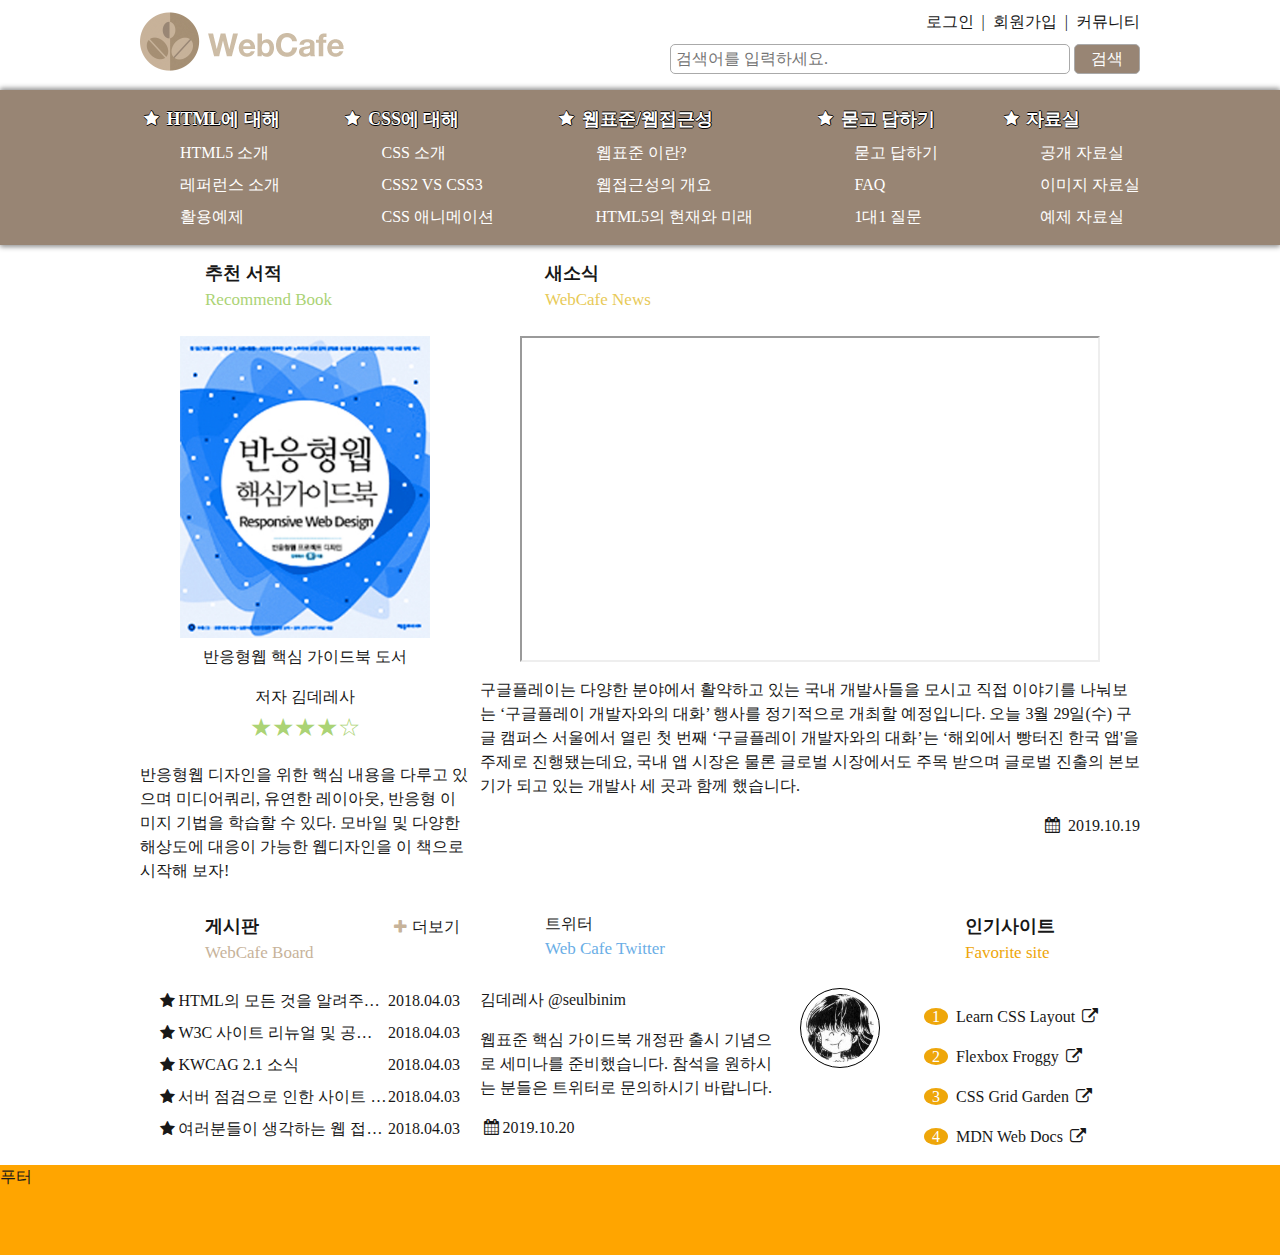
==== commit a8e16058: "트위터 마크업 및 상세디자인 완성" ====
--- a/index.html
+++ b/index.html
@@ -209,7 +209,7 @@
             <dt class="a11y-hidden">사용자 이름</dt>
             <dd class="twitter-user-name">김데레사</dd>
             <dt class="a11y-hidden">사용자 아이디</dt>
-            <dd class="twitter-user-di"><a href="https://twitter.com/@naradesign">@seulbinim</a></dd>
+            <dd class="twitter-user-id"><a href="https://twitter.com/@naradesign">@seulbinim</a></dd>
           </dl>
           <figure class="twitter-user-profile">
             <img src="./images/seulbinim.jpg" alt="김데레사" class="responsive circle-photo">
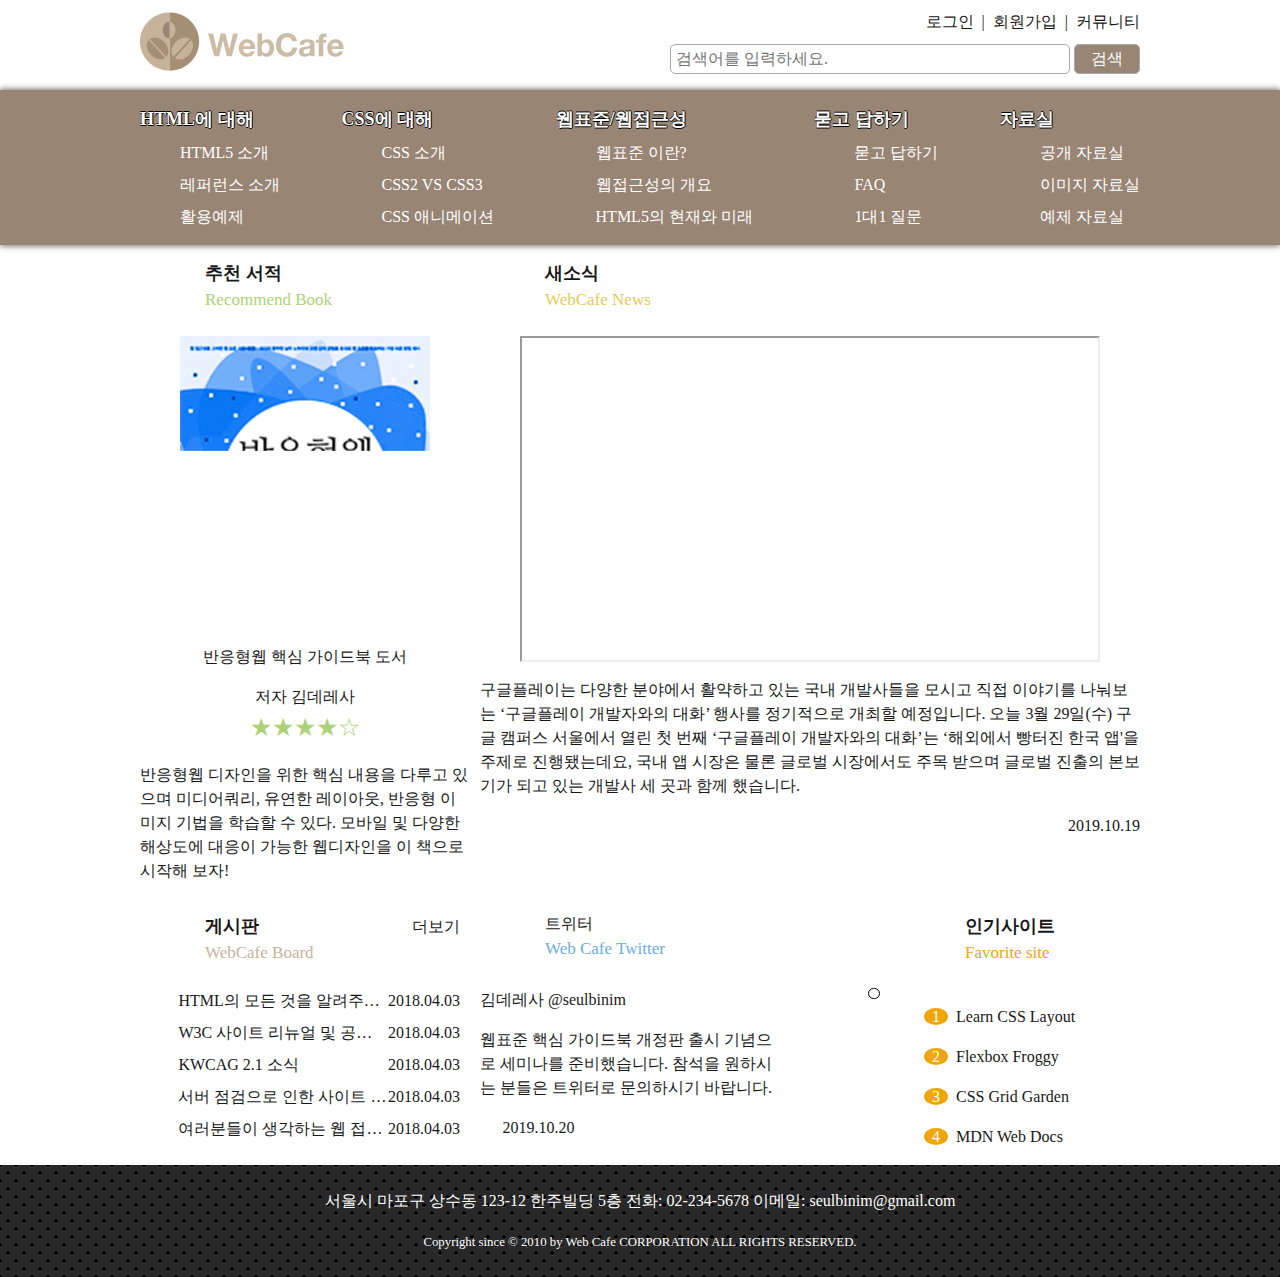
==== commit 77e732cc: "푸터 마크업 및 상세디자인 완성" ====
--- a/index.html
+++ b/index.html
@@ -222,7 +222,17 @@
         </div>
       </article>
     </main>
-    <footer class="footer">푸터</footer>
+    <footer class="footer">
+      <address class="address">
+        <span>서울시 마포구 상수동 123-12 한주빌딩 5층</span>
+        <span>전화: <a href="tel:022345678">02-234-5678</a></span>
+        <span>이메일:
+          <a href="mailto:seulbinim@gmail.com?subject=문의사항">seulbinim@gmail.com</a></span>
+      </address>
+      <small class="copyright">
+        Copyright since &copy; 2010 by Web Cafe CORPORATION ALL RIGHTS RESERVED.
+      </small>
+    </footer>
   </div>
 
 </body>
--- a/css/style.css
+++ b/css/style.css
@@ -356,9 +356,24 @@
 
 
 .footer{
-  background-color: orange;
-  height: 10vh;
-
+  /* background-color: #988574; */
+  /* background-image: linear-gradient(-45deg, red, green); */
+  /* background-image:  repeating-linear-gradient(rgba(255,0,0,0.5) 0, rgba(255,0,0,0.5) 20px, transparent 20px, transparent 40px); */
+color: #fff;
+padding: 1.5em 1em;
+  background:
+radial-gradient(black 15%, transparent 16%) 0 0,
+radial-gradient(black 15%, transparent 16%) 8px 8px,
+radial-gradient(rgba(255,255,255,.1) 15%, transparent 20%) 0 1px,
+radial-gradient(rgba(255,255,255,.1) 15%, transparent 20%) 8px 9px;
+background-color:#282828;
+background-size:16px 16px;
+
+
+}
+.address{
+  font-style: normal;
+  margin-bottom: 1em;
 }
 
 
@@ -474,10 +489,9 @@
     color: #fff;
     background-color: rgba(0,0,0,0.85);
     margin: 0;    
-    height: 100vh;
-    padding: 0;    
+    height: 100vh; 
     width: 80%;
-    padding: 2em 1em; 
+    padding: 2em 1em 2em 1em; 
     transform: none;
 
   }
@@ -495,6 +509,10 @@
     margin: 0.5em 0;
   }
   
+  .main{
+    
+  padding: 0 1em;
+  }
   .member{
     background-color: #988574;
     color: #fff;
@@ -504,6 +522,13 @@
   }
   .bar{
     display: none;
+  }
+  .footer{
+    margin-top: 1em;
+  }
+  .address span{
+    display: block;
+  
   }
 }
 
@@ -609,4 +634,7 @@
   .twitter{
     width: 400px;
   }
+  .footer{
+    text-align: center;
+  }
 }